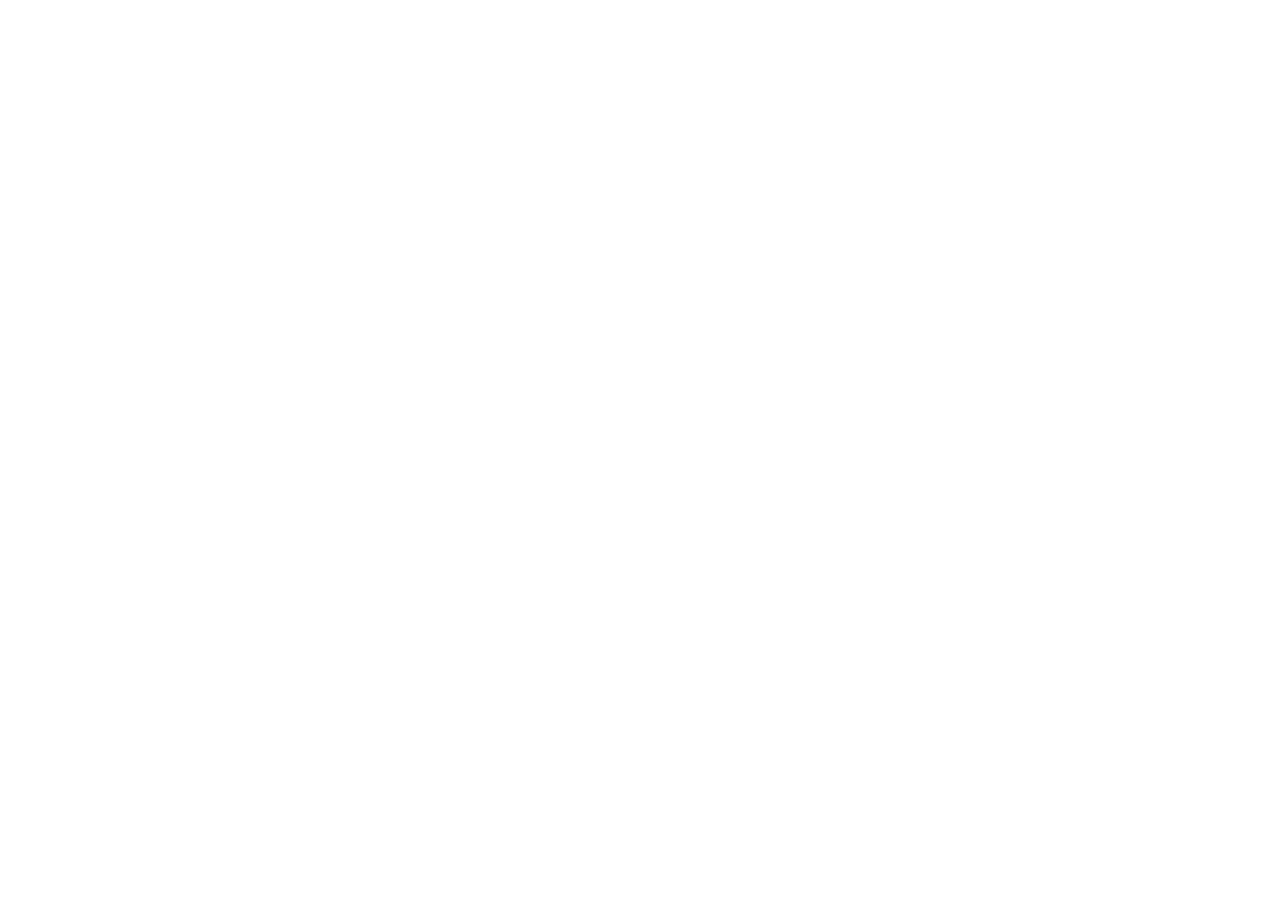
==== index.html @ cfcc0506 "feat: :tada: configuracion basica" ====
<!DOCTYPE html>
<html lang="en">
<head>
    <meta charset="UTF-8">
    <meta name="viewport" content="width=device-width, initial-scale=1.0">
    <title>Document</title>
</head>
<body>
    
</body>
</html>
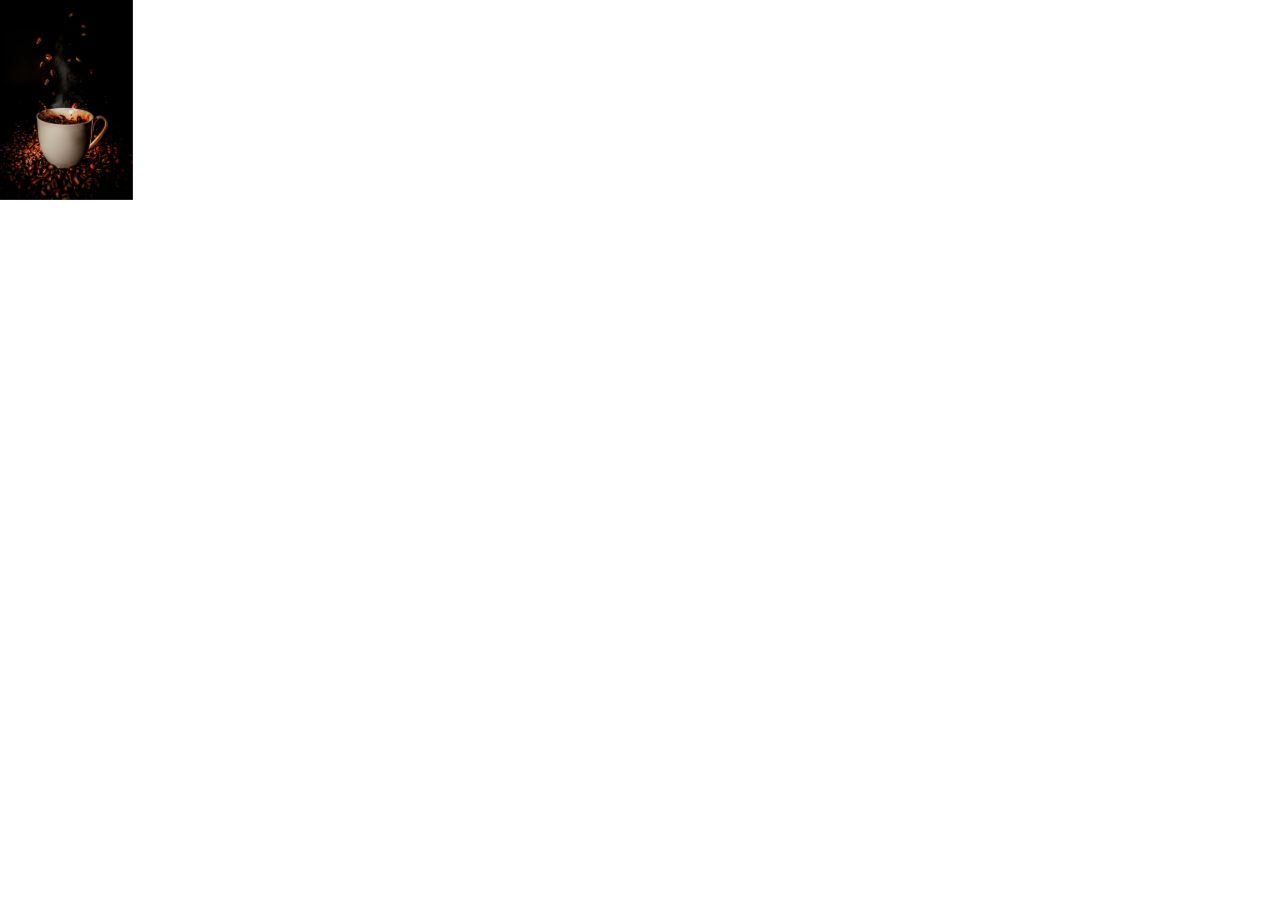
==== commit ead188ba: "feat: :lipstick: se agrego una imagen de fondo a onboarding" ====
--- a/index.html
+++ b/index.html
@@ -3,9 +3,13 @@
 <head>
     <meta charset="UTF-8">
     <meta name="viewport" content="width=device-width, initial-scale=1.0">
-    <title>Document</title>
+    <title>Coffee-Shop-Mobile-App-Design</title>
+    <link rel="stylesheet" href="src/css/styles.css">
+    <link rel="shortcut icon" href="src/storage/img/Coffee-Shop-Mobile-App-Design-Screen.png" type="image/png"
 </head>
 <body>
-    
+    <div>
+        <img class="imagen-fondo"src="src/storage/img/Coffee-Shop-Mobile-App-Design-Screen.png" alt="imagen de fondo de cafe"> 
+    </div>    
 </body>
 </html>--- a/src/css/styles.css
+++ b/src/css/styles.css
@@ -0,0 +1,6 @@
+@import url(variables.css);
+*{
+    padding: 0;
+    margin: 0;
+    box-sizing: border-box;
+}
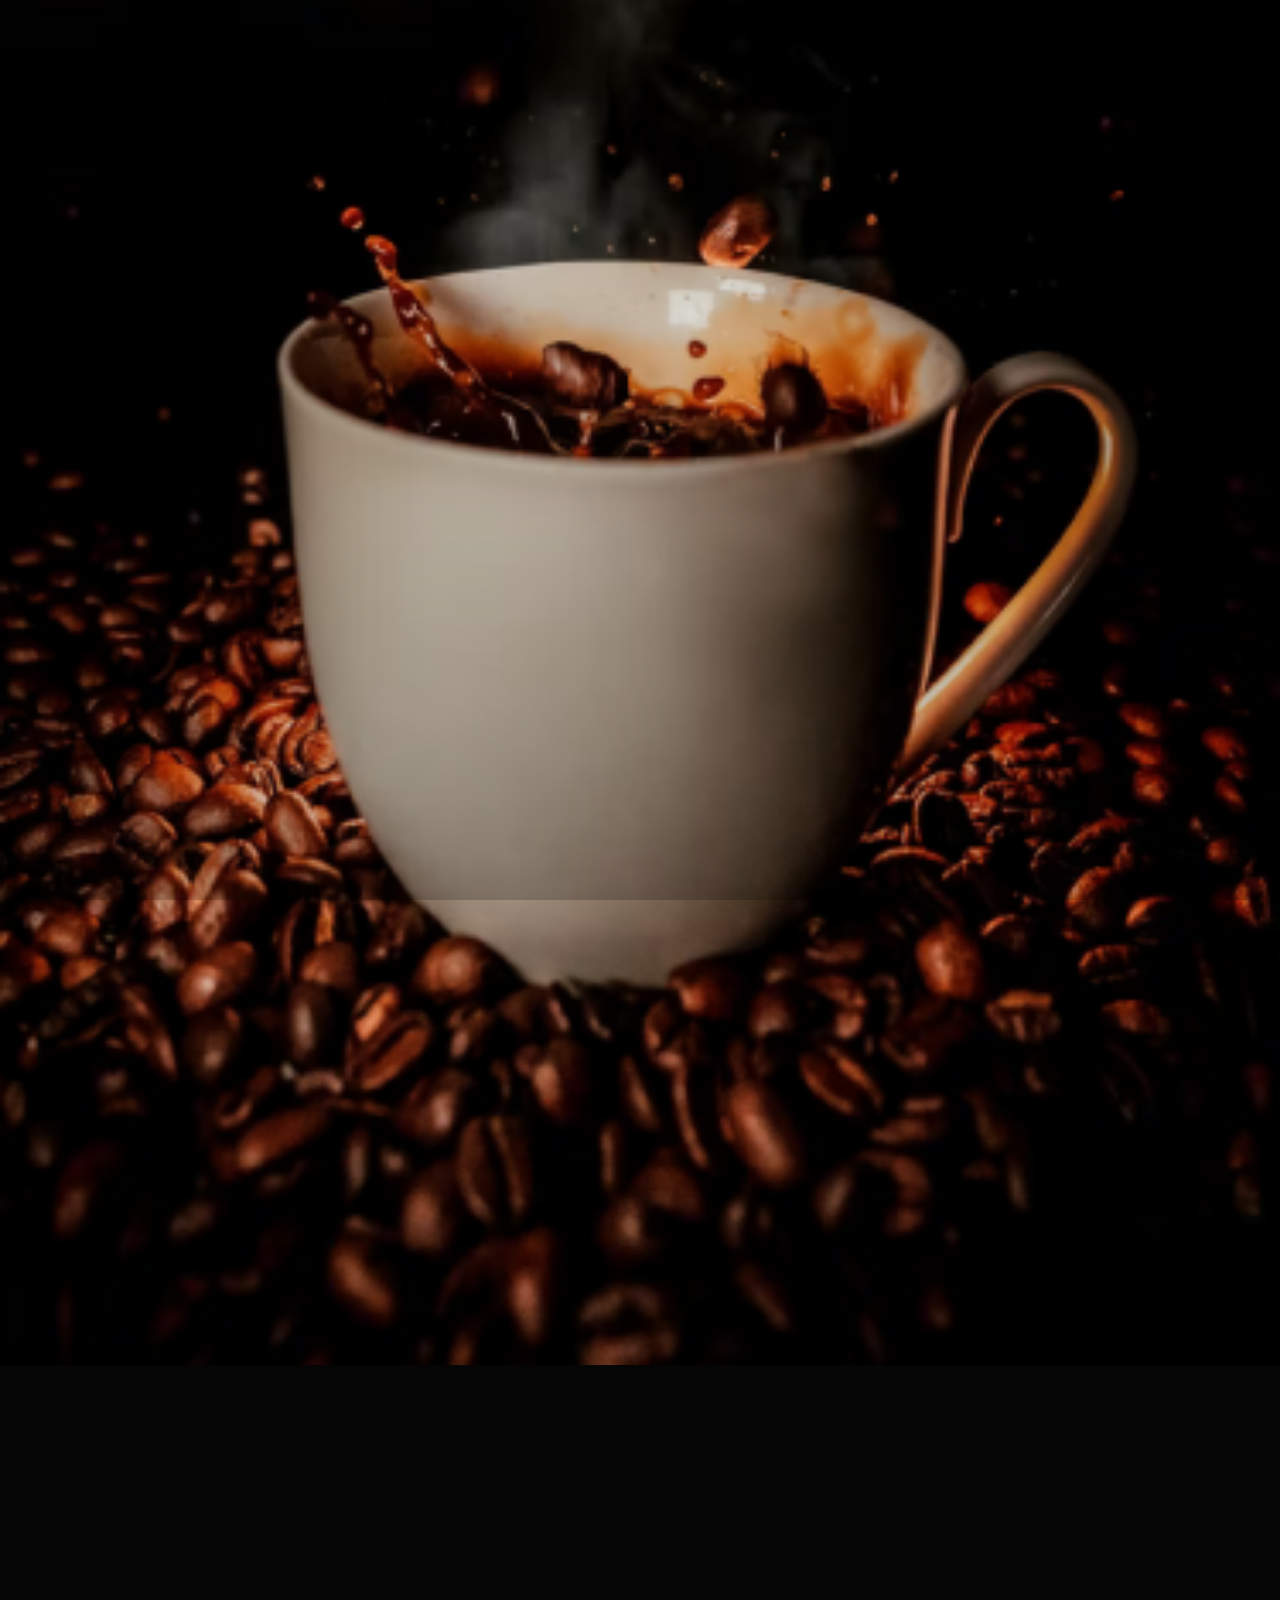
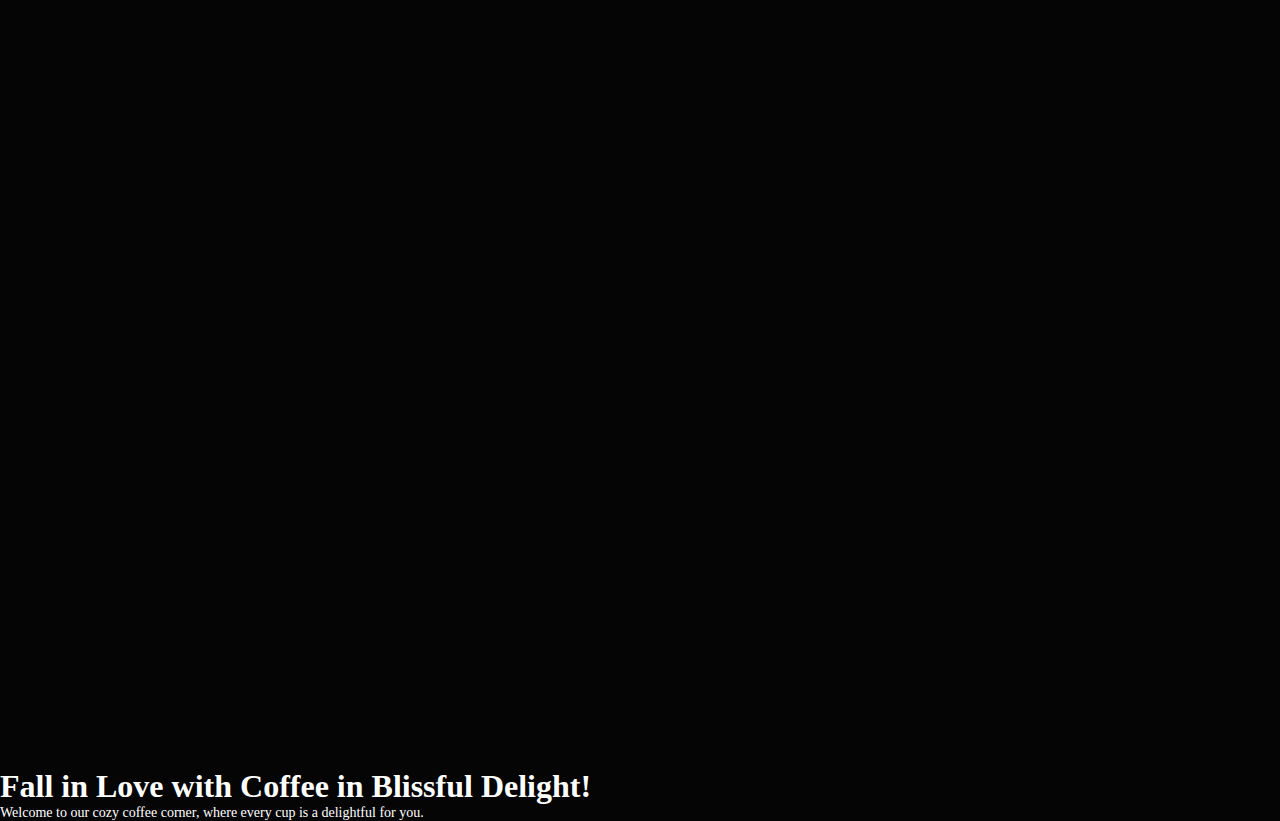
==== commit 0ed47239: "feat: :sparkles: se agregaron etiquetas a  la estructura" ====
--- a/index.html
+++ b/index.html
@@ -5,11 +5,17 @@
     <meta name="viewport" content="width=device-width, initial-scale=1.0">
     <title>Coffee-Shop-Mobile-App-Design</title>
     <link rel="stylesheet" href="src/css/styles.css">
-    <link rel="shortcut icon" href="src/storage/img/Coffee-Shop-Mobile-App-Design-Screen.png" type="image/png"
+    <link rel="shortcut icon" href="src/storage/img/Coffee-Shop-Mobile-App-Design-Screen.png" type="image/png">
 </head>
 <body>
-    <div>
-        <img class="imagen-fondo"src="src/storage/img/Coffee-Shop-Mobile-App-Design-Screen.png" alt="imagen de fondo de cafe"> 
-    </div>    
+    <div class="principal">
+        <h1 class="h1">Fall in Love with Coffee in Blissful Delight!</h1>
+        <p class="descripcion-principal">Welcome to our cozy coffee corner, where every cup is a delightful for you.</p>
+    </div>
+
 </body>
+<footer>
+
+
+</footer>
 </html>--- a/src/css/styles.css
+++ b/src/css/styles.css
@@ -4,3 +4,30 @@
     margin: 0;
     box-sizing: border-box;
 }
+body{
+    background-image:linear-gradient(to top,rgba(0, 0, 0, 0.2),transparent), url(../storage/img/background-main-image.png);
+    background-size: cover;
+    background-position: center;
+    background-repeat: no-repeat;
+    height: 100vh;
+    margin:0px;
+    background-color: var(--color-8);
+}
+
+h1{
+    color:white;
+    text-align: center;
+    display:flex;
+    position:relative;
+    padding-top:185%;
+    font-size:32px;
+    font-family:"Sora-SemiBold";
+}
+p{
+    color:var(--color-1);
+    display:flex;
+    text-align:center;
+    font-size:14px;
+    font-family: "Sora-Regular";
+
+}
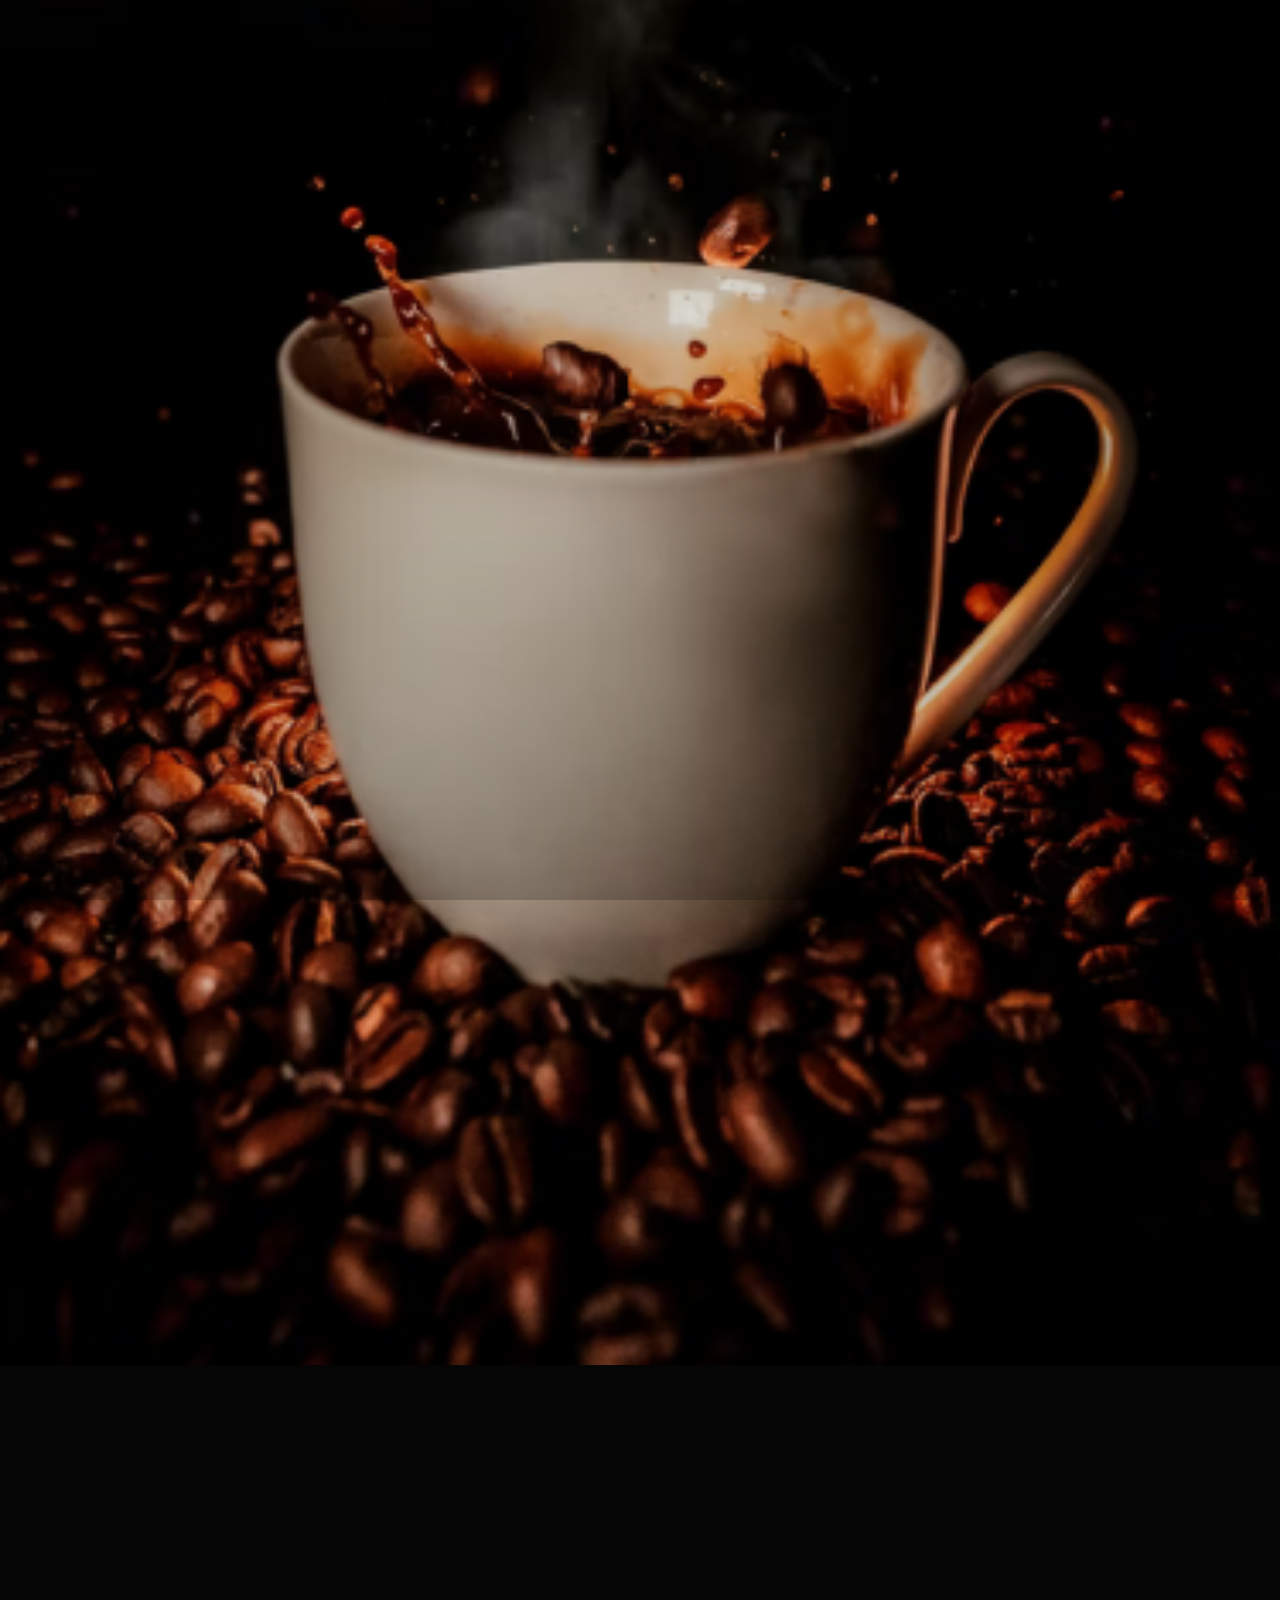
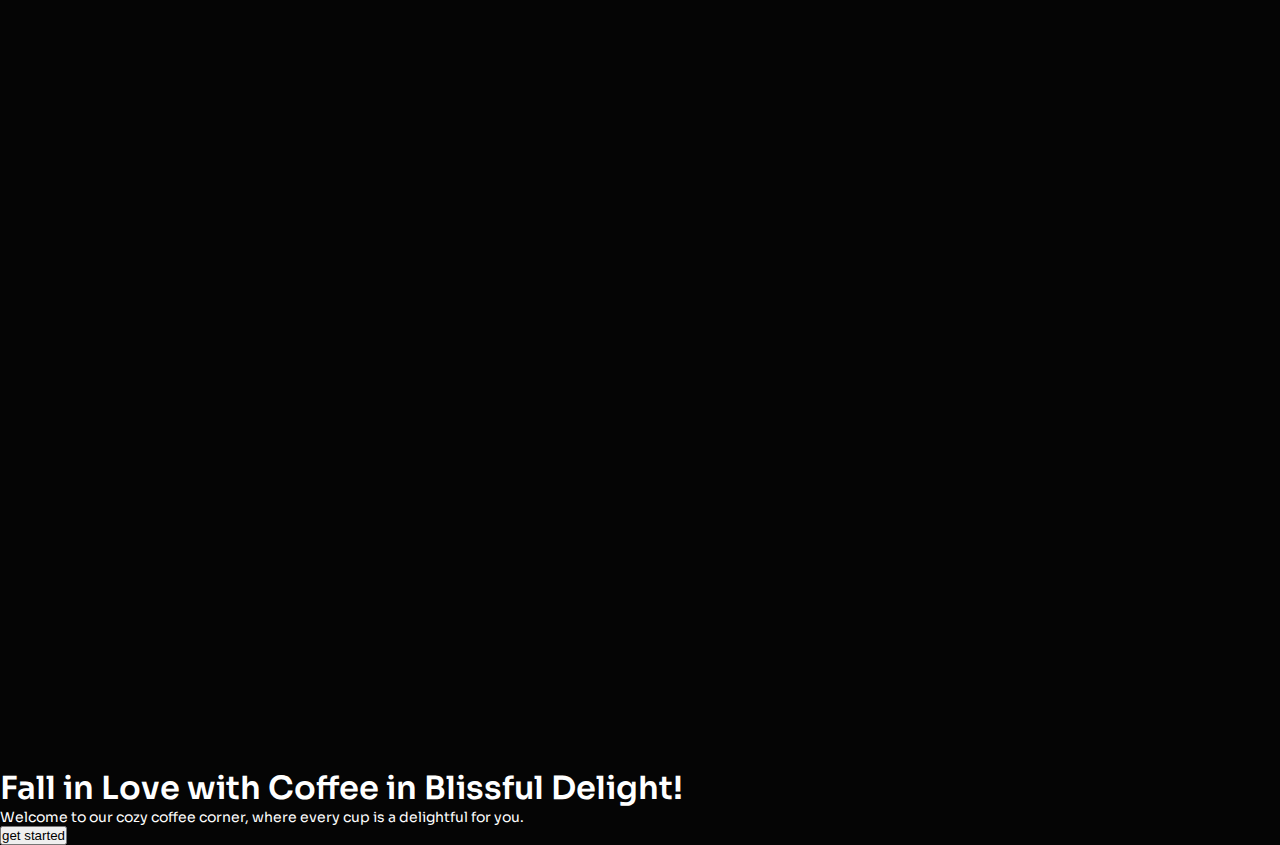
==== commit 820a4991: "feat: :sparkles: se agrego un boton" ====
--- a/index.html
+++ b/index.html
@@ -12,7 +12,15 @@
         <h1 class="h1">Fall in Love with Coffee in Blissful Delight!</h1>
         <p class="descripcion-principal">Welcome to our cozy coffee corner, where every cup is a delightful for you.</p>
     </div>
+    <div class="button">
+        <button class="button-1">
+            
 
+            <span class="text-button">get started</span>
+
+
+        </button>
+    </div>
 </body>
 <footer>
 
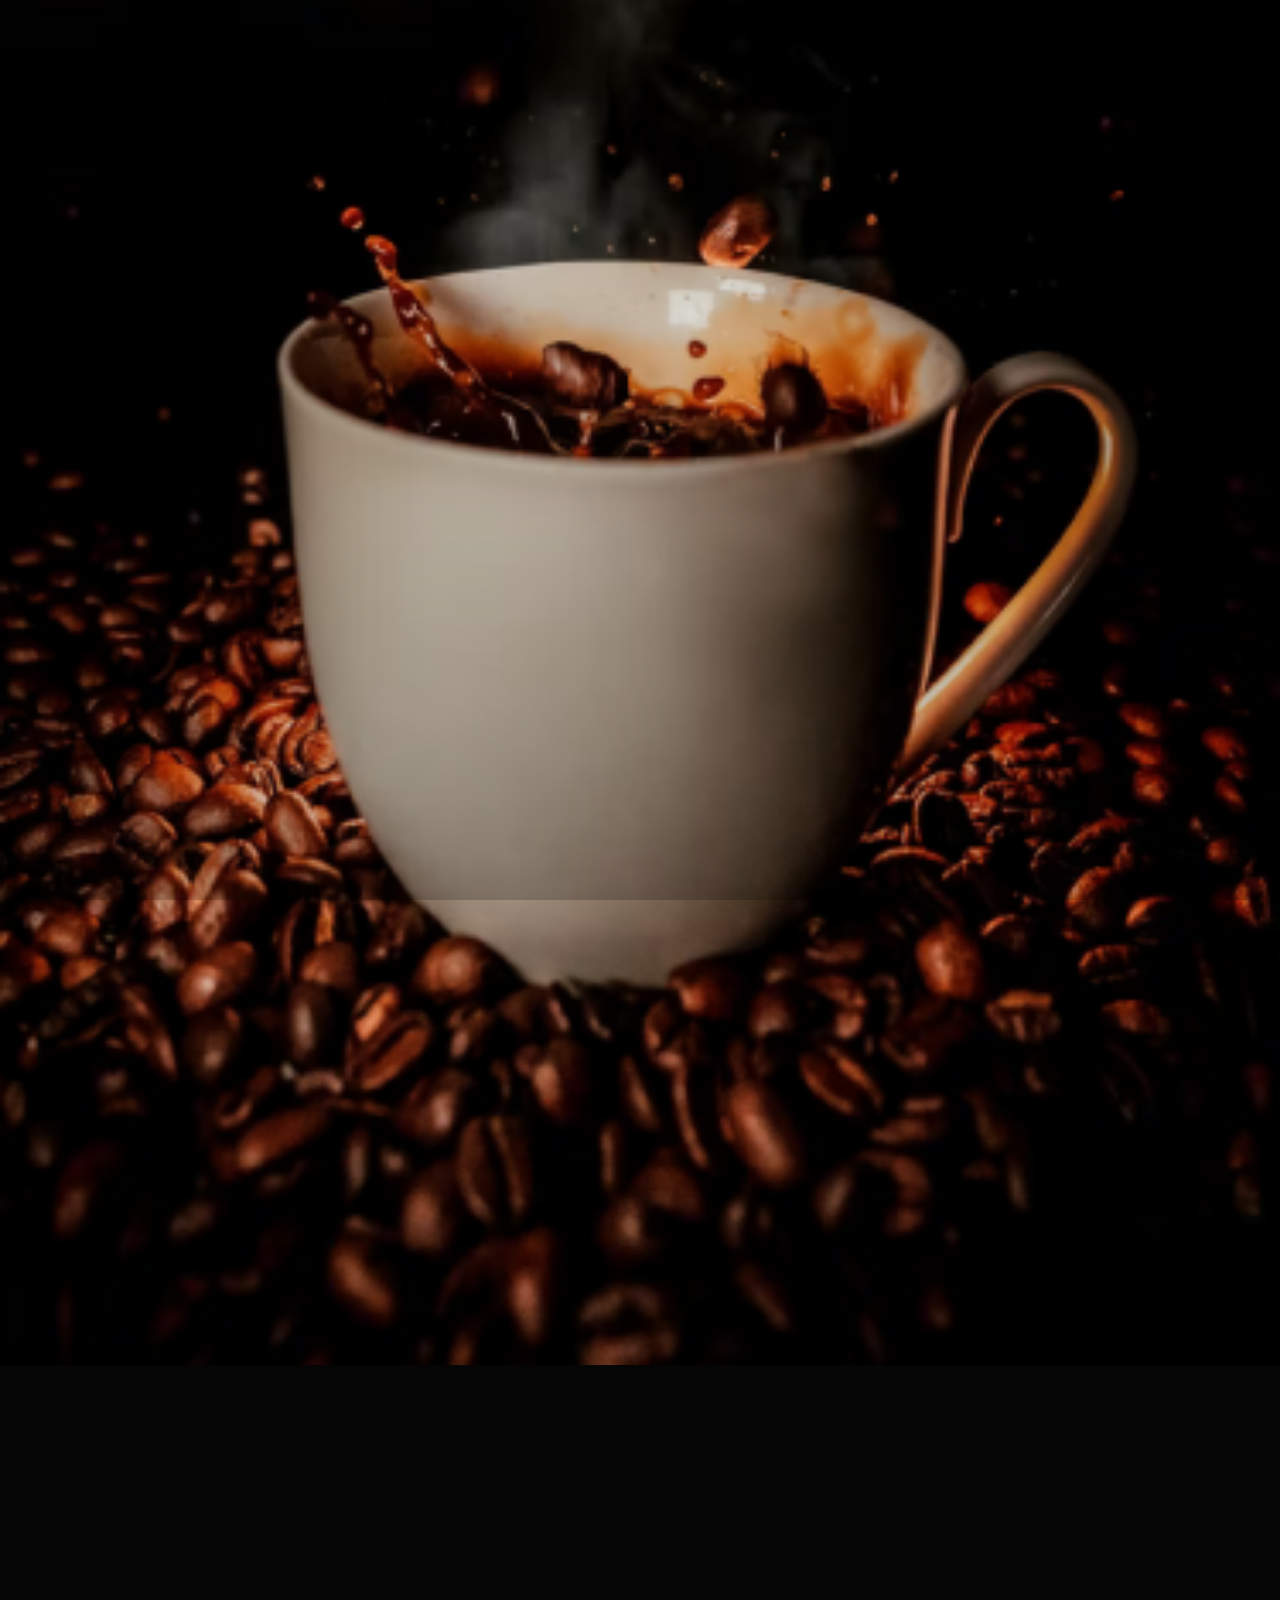
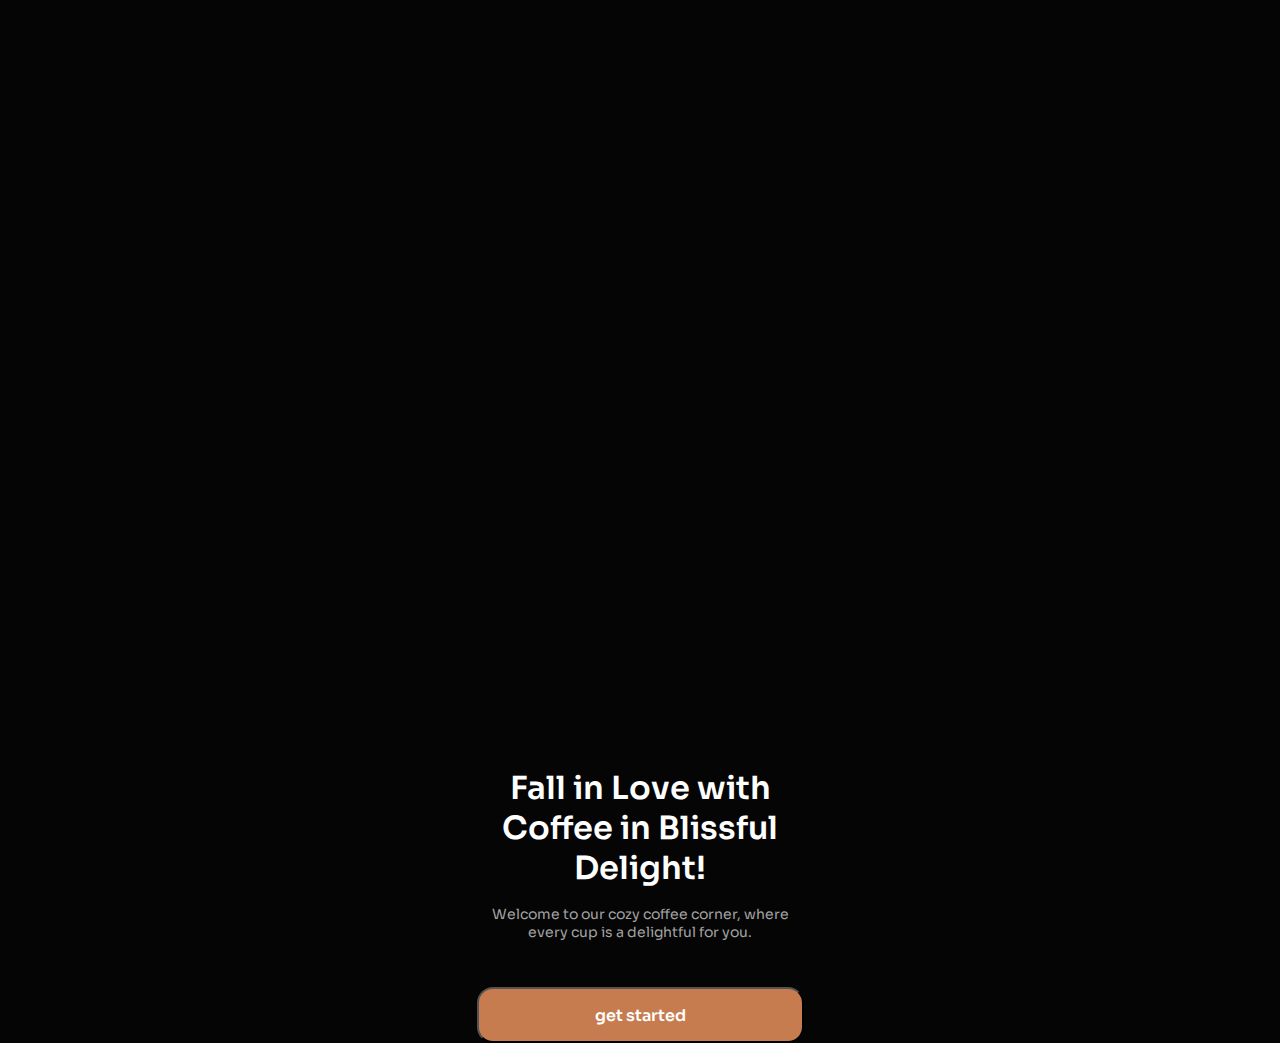
==== commit d66b4b60: "feat: :sparkles: boton de redireccionamiento" ====
--- a/index.html
+++ b/index.html
@@ -13,7 +13,7 @@
         <p class="descripcion-principal">Welcome to our cozy coffee corner, where every cup is a delightful for you.</p>
     </div>
     <div class="button">
-        <button class="button-1">
+        <button onclick="location.href='src/views/home.html'" class="button-1">
             
 
             <span class="text-button">get started</span>
--- a/src/css/styles.css
+++ b/src/css/styles.css
@@ -14,20 +14,62 @@
     background-color: var(--color-8);
 }
 
+.principal{
+    /*background-color:aquamarine;*/
+    display:grid;
+    place-items:center;
+
+}
+
+
+
+
+
+
+
 h1{
-    color:white;
+    color:var(--color-1);
     text-align: center;
     display:flex;
     position:relative;
     padding-top:185%;
     font-size:32px;
     font-family:"Sora-SemiBold";
+    width:327px;
 }
 p{
-    color:var(--color-1);
+    color:var(--color-4);
     display:flex;
     text-align:center;
     font-size:14px;
     font-family: "Sora-Regular";
+    padding-top: 17px;
+    height:42px;
+    width:327px;
+}
+
+.button{
+    margin-top:20px;
+    /*background-color: aqua ;*/
+    display:grid;
+    place-items:center;
+    padding-top:37px;
 
 }
+.button-1{
+    background-color: var(--color-3);
+    position:relative;
+    border-radius: 16px;
+    width:327px;
+    height: 56px;
+    
+}
+
+
+.text-button{
+    color:var(--color-1);
+    font-family: "Sora-SemiBold";
+    font-size: 16px;
+
+
+}